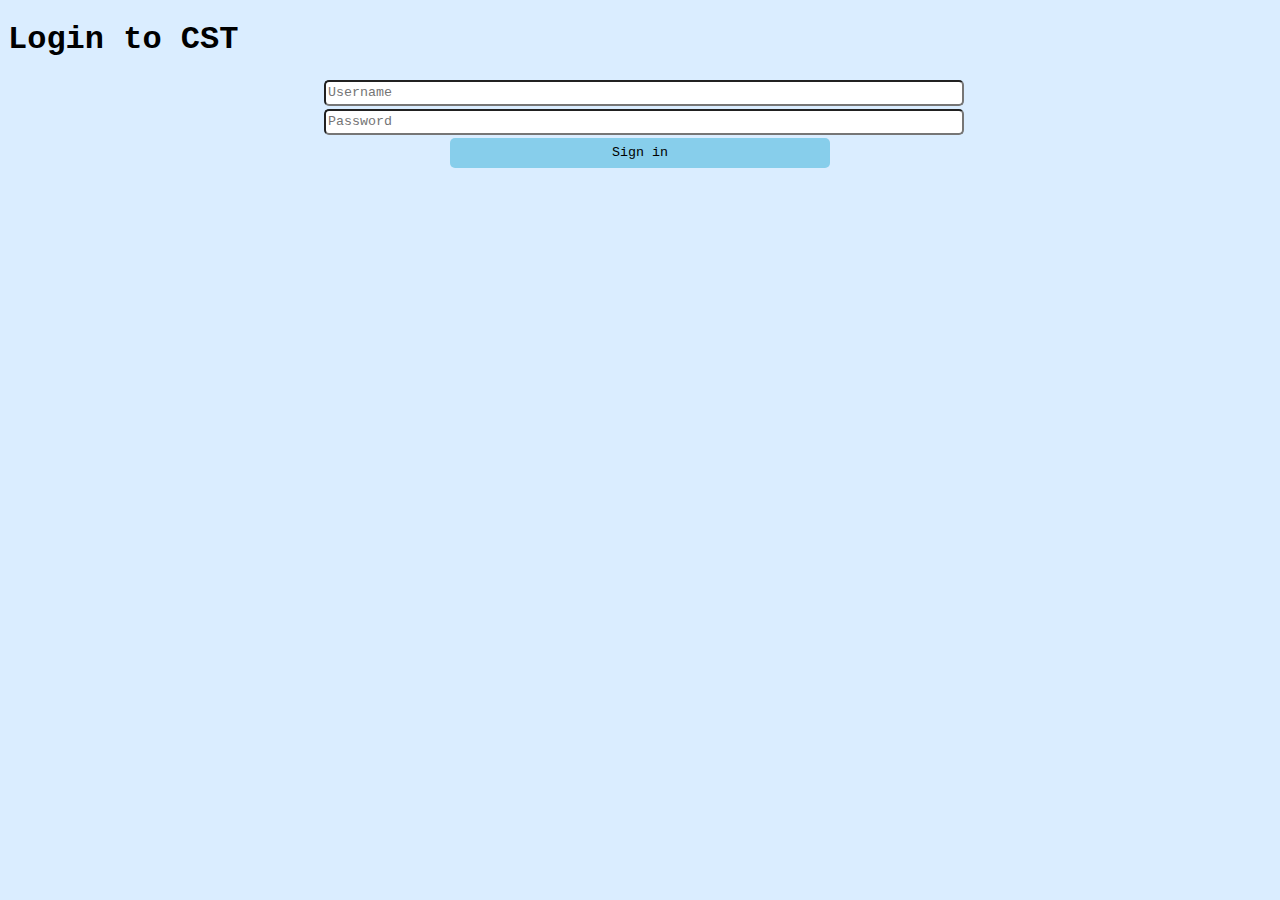
==== index.html @ 191e8df1 "Merge branch 'main' of https://github.com/sevinATEnine/cst-command-line" ====
<!DOCTYPE html>
<head>
  <title>CST Login</title>
  <style>
    input {
      width: 50%;
      margin-left: 25%;
      margin-bottom: 3px;
      border-radius: 5px;
      height: 20px;
    }
    button {
      width: 30%;
      margin-left: 35%;
      height: 30px;
      background-color: skyblue;
      border-radius: 5px;
      color: black;
      cursor: pointer;
      padding: 5px;
      border: none;
    }
    * {
      font-family: "Lucida Console", "Menlo", "Monaco", "Courier", monospace;
    }
    body {
      background-color: rgb(218, 237, 255);
    }
  </style>
</head>
<body>
  <h1>Login to CST</h1>
  <input
    id="username"
    placeholder="Username"
    id="username"
    type="username"
  /><br />
  <input
    id="password"
    placeholder="Password"
    id="password"
    type="password"
  /><br />
  <button id="login" onclick="signin();">Sign in</button>
  <div
    style="
      background-color: #00ee0080;
      text-align: center;
      border: 1px solid green;
      display: none;
      margin-top: 2px;
    "
    id="success"
  >
    <p>
      Success! Head over to the command line.<br />Note: You should no longer
      have to login from this device again unless you logout, submit an incorrect password attempt, clear your cache, restart/logout of this device, and/or
      clear sessionStorage data.
    </p>
  </div>
  <div
    style="
      background-color: #ee000080;
      text-align: center;
      border: 1px solid red;
      display: none;
      margin-top: 2px;
    "
    id="incorrect"
  >
    <p>Incorrect username and/or password<br />Please try again.</p>
  </div>
  <script>
    var password = null;
    var username = null;
    let users = {
      'c@d3N': '(0d3r_4_L1FE',
      '$|m0n': 'Dev',
      '70|)|)': 'yesn\'t',
      'GUesT_1.0': 'GU35T_D3V3L0P3R',
    };
    function signin() {
      password = document.getElementById('password');
      username = document.getElementById('username');
      if (users[username.value] == password.value) {
        sessionStorage.setItem('permittedTerminalCST', 'affirmed');
        sessionStorage.setItem("userTerminalCST", username.value);
        document.getElementById('success').style.display = 'block';
        document.getElementById('incorrect').style.display = 'none';
        document.getElementsByTagName('button')[0].onclick = '';
        location.href="./terminal.html"
      } else {
        document.getElementById('incorrect').style.display = 'block';
        password.value = '';
        username.value = '';
        sessionStorage.setItem('permittedTerminalCST', 'denied');
      }
    }
  </script>
</body>
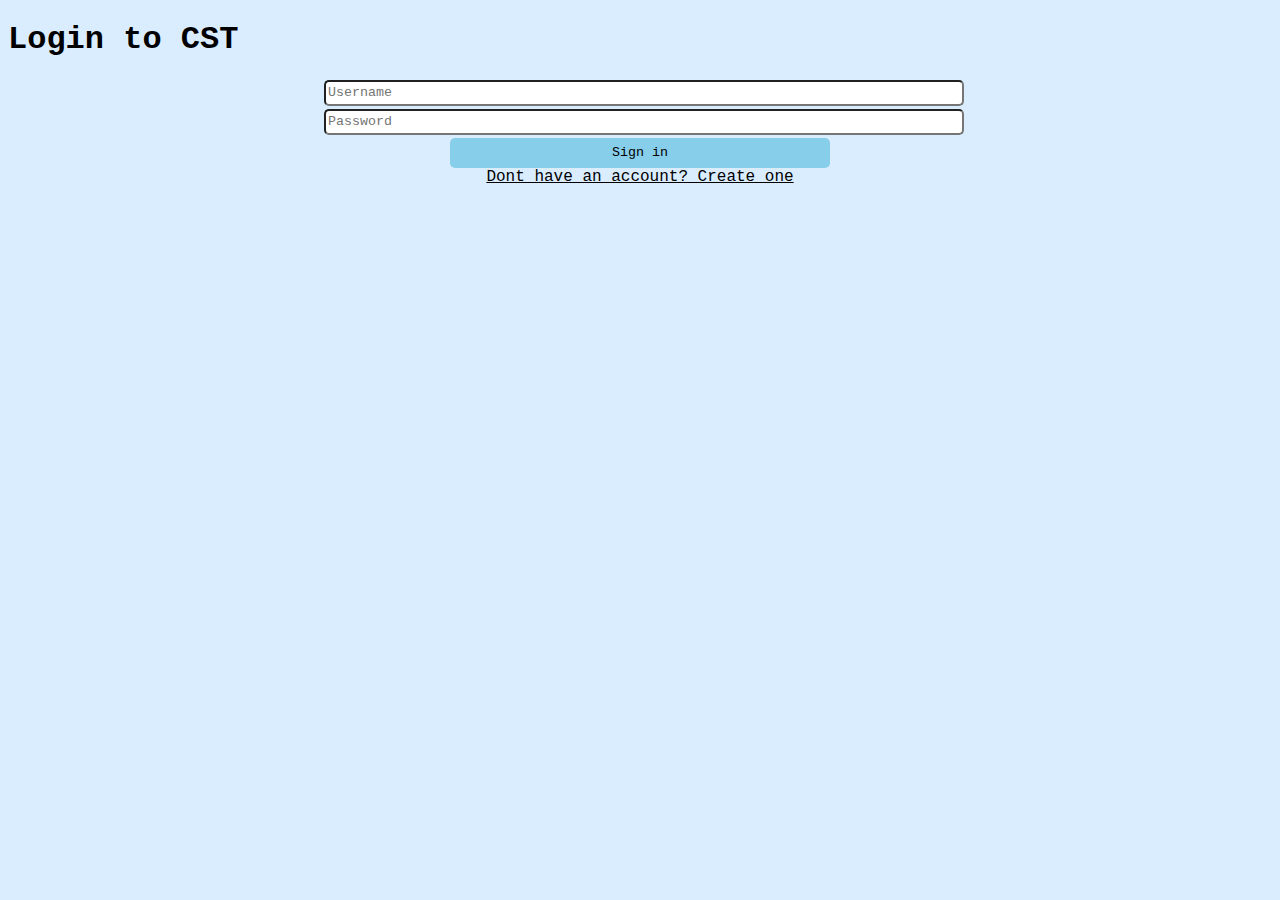
==== commit 91fc5bc9: "Merge branch 'main' of https://github.com/sevinATEnine/cst-command-line" ====
--- a/index.html
+++ b/index.html
@@ -19,6 +19,17 @@
       cursor: pointer;
       padding: 5px;
       border: none;
+    }
+    a {
+      cursor: pointer;
+      padding: 5px;
+      border: none;
+      width: 30%;
+      height: 30px;
+      height: 30px;
+      color: black;
+
+
     }
     * {
       font-family: "Lucida Console", "Menlo", "Monaco", "Courier", monospace;
@@ -42,7 +53,10 @@
     id="password"
     type="password"
   /><br />
-  <button id="login" onclick="signin();">Sign in</button>
+  <button id="login" onclick="signin();">Sign in</button><br>
+  <center>
+    <a id="login" href="./signup.html">Dont have an account? Create one</a>
+  </center>
   <div
     style="
       background-color: #00ee0080;
@@ -77,9 +91,10 @@
     let users = {
       'c@d3N': '(0d3r_4_L1FE',
       '$|m0n': 'Dev',
-      '70|)|)': 'yesn\'t',
+      '70DD': 'yesn\'t',
       'GUesT_1.0': 'GU35T_D3V3L0P3R',
     };
+
     function signin() {
       password = document.getElementById('password');
       username = document.getElementById('username');
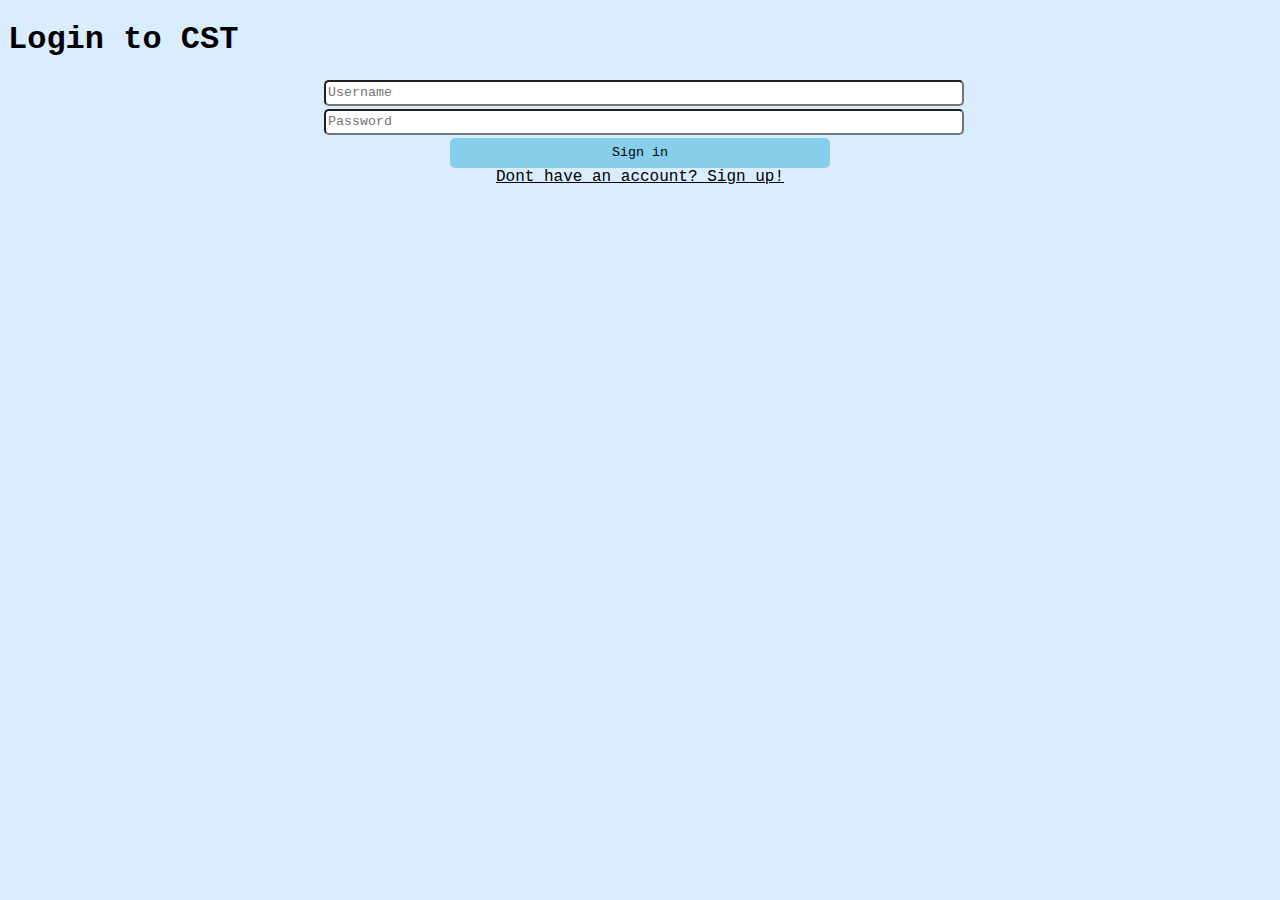
==== commit 48373cbc: "Added signup" ====
--- a/index.html
+++ b/index.html
@@ -55,7 +55,7 @@
   /><br />
   <button id="login" onclick="signin();">Sign in</button><br>
   <center>
-    <a id="login" href="./signup.html">Dont have an account? Create one</a>
+    <a id="login" href="./signup.html">Dont have an account? Sign up!</a>
   </center>
   <div
     style="
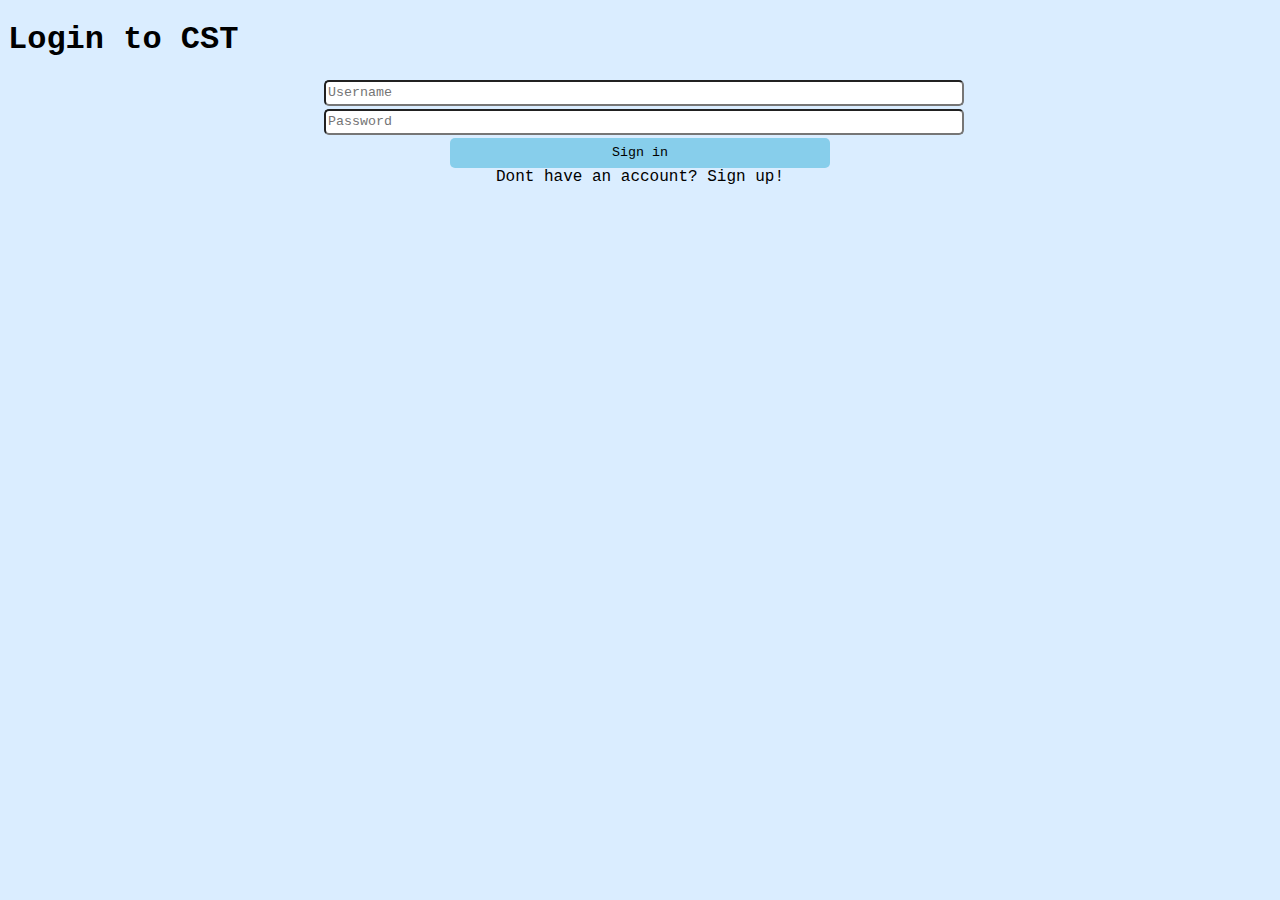
==== commit 4b35ca8b: "Added signup" ====
--- a/index.html
+++ b/index.html
@@ -19,6 +19,10 @@
       cursor: pointer;
       padding: 5px;
       border: none;
+      text-decoration: none;
+    }
+    button:hover {
+      text-decoration: underline;
     }
     a {
       cursor: pointer;
@@ -28,9 +32,15 @@
       height: 30px;
       height: 30px;
       color: black;
+      text-decoration: none;
 
 
     }
+
+    a:hover {
+        text-decoration: underline;
+    }
+
     * {
       font-family: "Lucida Console", "Menlo", "Monaco", "Courier", monospace;
     }
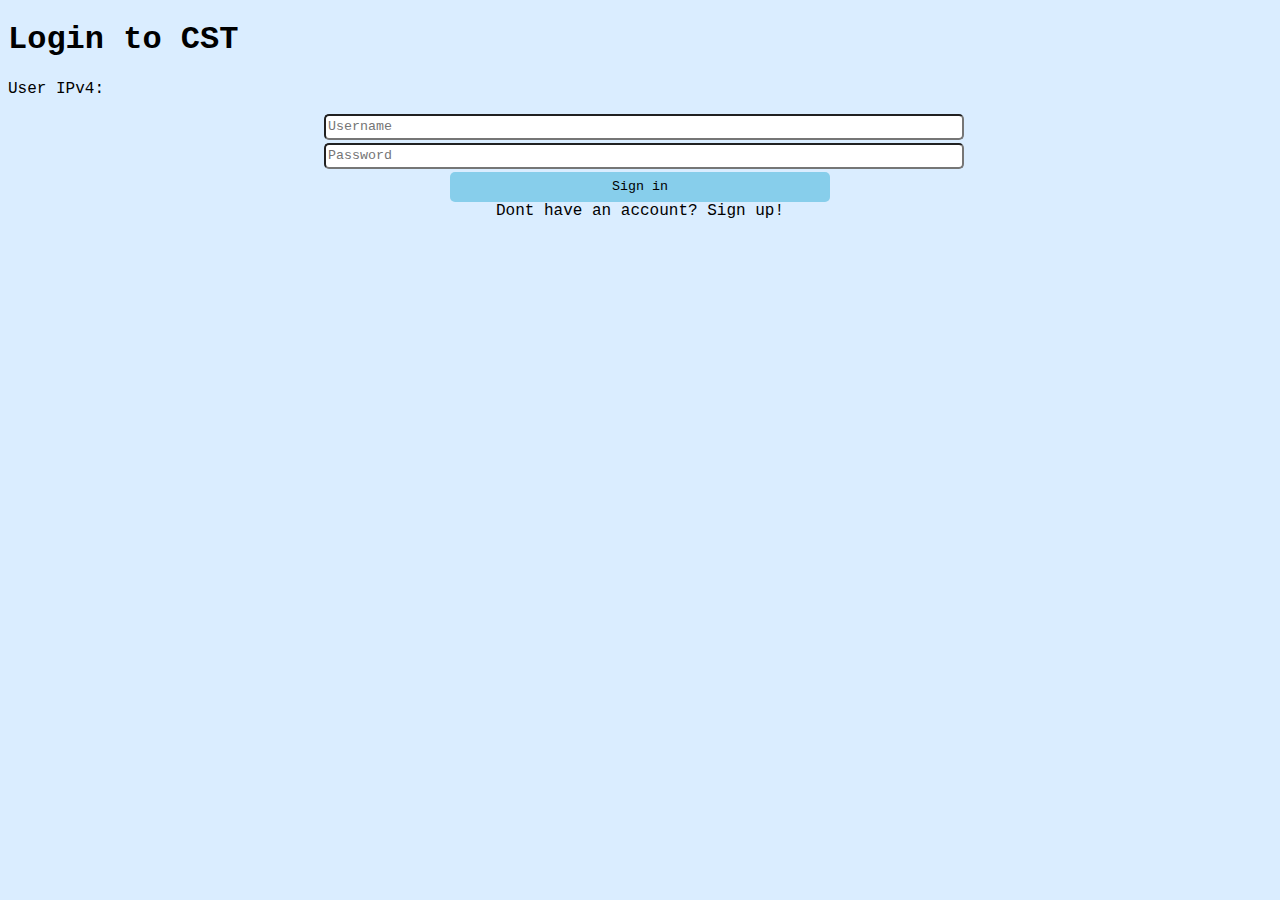
==== commit e6f49a06: "Changed stuff" ====
--- a/index.html
+++ b/index.html
@@ -1,6 +1,7 @@
 <!DOCTYPE html>
 <head>
   <title>CST Login</title>
+  <link rel="icon" type="image/x-icon" href="./favicon.ico">
   <style>
     input {
       width: 50%;
@@ -51,6 +52,7 @@
 </head>
 <body>
   <h1>Login to CST</h1>
+  <p id="ip">User IPv4: </p>
   <input
     id="username"
     placeholder="Username"
@@ -66,6 +68,8 @@
   <button id="login" onclick="signin();">Sign in</button><br>
   <center>
     <a id="login" href="./signup.html">Dont have an account? Sign up!</a>
+    <br><br><br>
+    <p id="bansText"></p>
   </center>
   <div
     style="
@@ -102,8 +106,46 @@
       'c@d3N': '(0d3r_4_L1FE',
       '$|m0n': 'Dev',
       '70DD': 'yesn\'t',
+      '$@wy3|-': 'dogecoin',
       'GUesT_1.0': 'GU35T_D3V3L0P3R',
+      'root': '$3(r37',
+      'c2@r@': 'unicute',
+      'm0m': '0m0',
+      'd@d': 'ipv4',
+      
     };
+
+    const getIP = async () => {
+      const { RTCPeerConnection } = window;
+      const pc = new RTCPeerConnection({ iceServers: [] });
+      pc.createDataChannel('');
+      pc.createOffer().then(pc.setLocalDescription.bind(pc));
+      pc.onicecandidate = (ice) => {
+        if (!ice || !ice.candidate || !ice.candidate.candidate) return;
+        const ipRegex = /([0-9]{1,3}(\.[0-9]{1,3}){3})/;
+        const ipMatch = ice.candidate.candidate.match(ipRegex);
+        const ip = ipMatch && ipMatch[1];
+        console.log(ip);
+        document.getElementById('ip') = ip;
+        pc.onicecandidate = () => {};
+      };
+    };
+    getIP();
+
+
+    fetch('./bannedUsers.txt')
+    .then(response => response.text())
+    .then(text => console.log(text))
+   
+    // ban-$|m0n=false,
+    // ban-c@d3N=false,
+    // ban-70DD=false,
+    // ban-$@wy3|-=false
+
+
+
+
+
 
     function signin() {
       password = document.getElementById('password');
@@ -122,5 +164,6 @@
         sessionStorage.setItem('permittedTerminalCST', 'denied');
       }
     }
+
   </script>
 </body>
